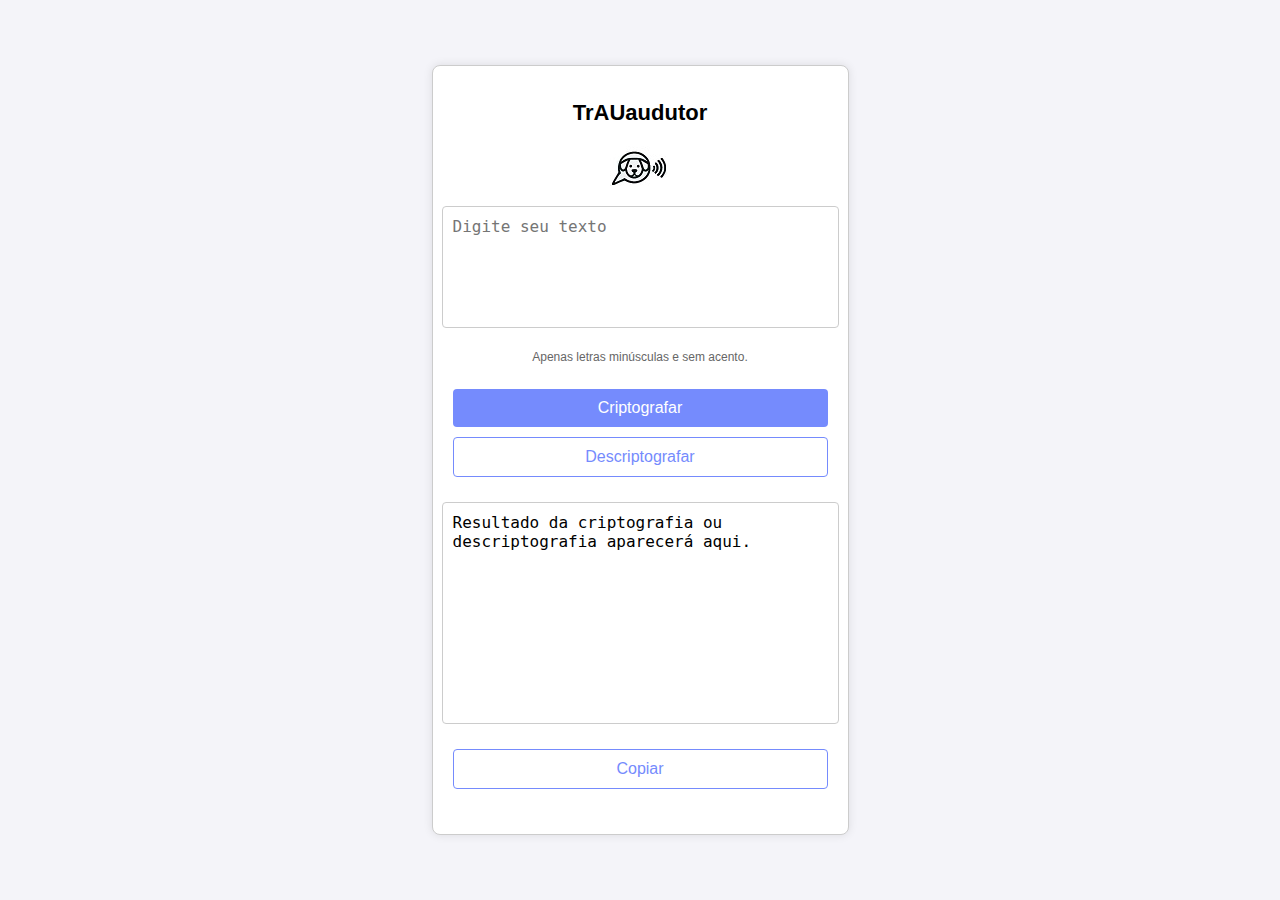
==== index.html @ 8534565a "Rename index_rev.html to index.html" ====
<!DOCTYPE html>
<html lang="pt-br">
<head>
    <meta charset="UTF-8">
    <meta name="viewport" content="width=device-width, initial-scale=1.0">
    <title>Decodificador</title>
    <link rel="stylesheet" href="style_decodificador.css">
</head>
<body>
    <div class="container">
        <h1> TrAUaudutor </h1>
        <div class="input-container">
            <img src="logo_dog_tradutor.JPG" alt="Logo" class="logo">
            <textarea id="inputText" placeholder="Digite seu texto"></textarea>
            <p class="hint">Apenas letras minúsculas e sem acento.</p>
            <button class="btn encrypt" onclick="encryptText()">Criptografar</button>
            <button class="btn decrypt" onclick="decryptText()">Descriptografar</button>
        </div>
        <div class="output-container">
            <textarea id="outputText" readonly>Resultado da criptografia ou descriptografia aparecerá aqui.</textarea>
            <button class="btn copy" onclick="copyToClipboard()">Copiar</button>
        </div>
    </div>
    <script src="decodificador.js"></script>
</body>
</html>
---- style_decodificador.css ----
body {
    font-family: Arial, sans-serif;
    display: flex;
    justify-content: center;
    align-items: center;
    height: 100vh;
    margin: 0;
    background-color: #f4f4f9;
}

.container {
    width: 375px;
    border: 1px solid #ccc;
    border-radius: 8px;
    box-shadow: 0 0 10px rgba(0, 0, 0, 0.1);
    padding: 20px;
    background-color: #fff;
    overflow-y: auto;
    max-height: 100vh;
}

h1 {
    font-size: 22px;
    text-align: center;
    margin-bottom: 20px;
}

.input-container,
.output-container {
    display: flex;
    flex-direction: column;
    align-items: center;
    margin-bottom: 20px;
}

.logo {
    width: 60px;
    height: 40px;
    margin-bottom: 20px;
}

textarea {
    width: 100%;
    height: 100px;
    border: 1px solid #ccc;
    border-radius: 4px;
    padding: 10px;
    font-size: 16px;
    resize: none;
    margin-bottom: 10px;
}

.hint {
    font-size: 12px;
    color: #666;
    margin-bottom: 20px;
}

.btn {
    width: 100%;
    padding: 10px;
    margin: 5px 0;
    border: none;
    border-radius: 4px;
    font-size: 16px;
    cursor: pointer;
}

.encrypt {
    background-color: #758BFD;
    color: #fff;
}

.decrypt {
    background-color: #fff;
    color: #758BFD;
    border: 1px solid #758BFD;
}

.message {
    text-align: center;
    padding: 20px;
    background-color: #f4f4f9;
    border-radius: 4px;
    border: 1px solid #ccc;
    margin-top: 20px;
}

.message p {
    font-size: 16px;
    margin: 0;
}

.message span {
    font-size: 12px;
    color: #666;
}

.output-container textarea {
    height: 200px;
    margin-bottom: 20px;
}

.copy {
    background-color: #fff;
    color: #758BFD;
    border: 1px solid #758BFD;
}
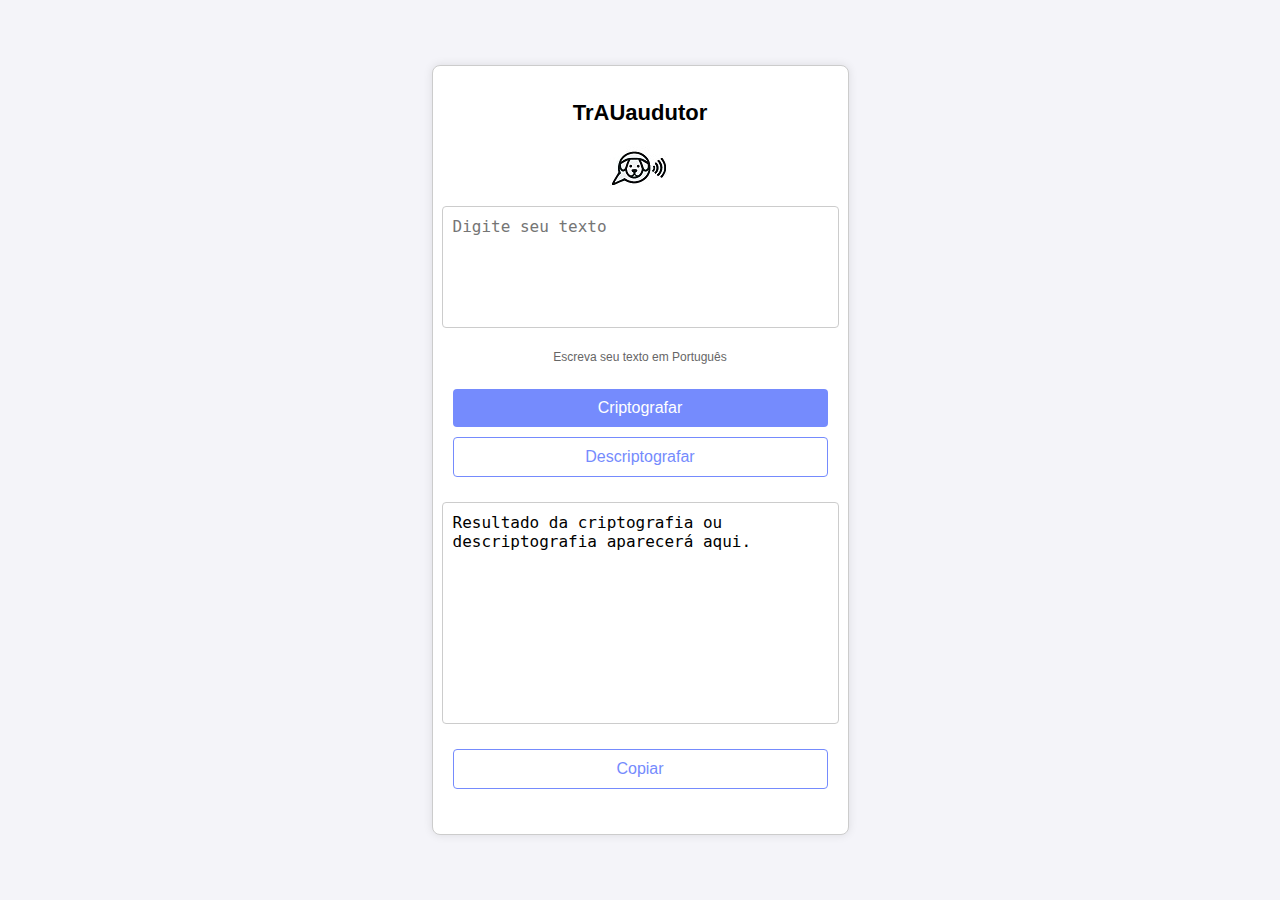
==== commit d268c8f7: "Update index.html" ====
--- a/index.html
+++ b/index.html
@@ -13,7 +13,7 @@
         <div class="input-container">
             <img src="logo_dog_tradutor.JPG" alt="Logo" class="logo">
             <textarea id="inputText" placeholder="Digite seu texto"></textarea>
-            <p class="hint">Apenas letras minúsculas e sem acento.</p>
+            <p class="hint"> Escreva seu texto em Português </p>
             <button class="btn encrypt" onclick="encryptText()">Criptografar</button>
             <button class="btn decrypt" onclick="decryptText()">Descriptografar</button>
         </div>
